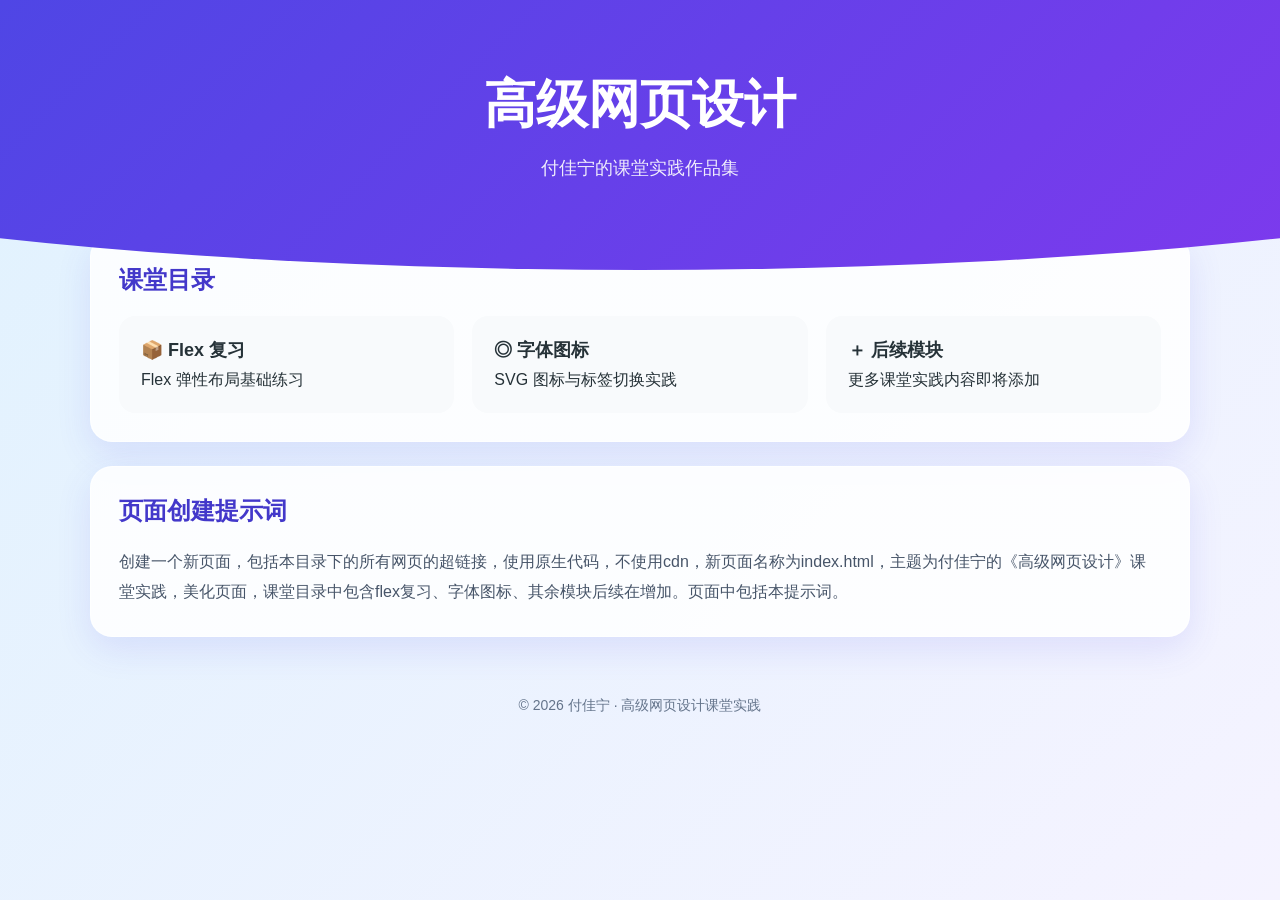
==== 新建文件夹/index.html @ 812271ee "提交网页设计作业并新增 GitHub 推送技能" ====
<!DOCTYPE html>
<html lang="zh-CN">
<head>
    <meta charset="UTF-8">
    <meta name="viewport" content="width=device-width, initial-scale=1.0">
    <title>付佳宁｜高级网页设计课堂实践</title>
    <style>
        * {
            box-sizing: border-box;
            margin: 0;
            padding: 0;
        }

        body {
            min-height: 100vh;
            color: #263238;
            font-family: "Microsoft YaHei", Arial, sans-serif;
            background: linear-gradient(135deg, #e0f2fe, #f5f3ff);
        }

        header {
            padding: 70px 20px 90px;
            text-align: center;
            color: white;
            background: linear-gradient(135deg, #4f46e5, #7c3aed);
            clip-path: ellipse(90% 70% at 50% 30%);
        }

        header h1 {
            margin-bottom: 16px;
            font-size: clamp(28px, 5vw, 52px);
        }

        header p {
            font-size: 18px;
            opacity: .9;
        }

        main {
            width: min(1100px, 92%);
            margin: -35px auto 40px;
        }

        .card {
            margin-bottom: 24px;
            padding: 28px;
            border: 1px solid rgba(255,255,255,.7);
            border-radius: 22px;
            background: rgba(255,255,255,.85);
            box-shadow: 0 12px 35px rgba(79, 70, 229, .12);
        }

        .card h2 {
            margin-bottom: 20px;
            color: #4338ca;
        }

        .catalog {
            display: grid;
            grid-template-columns: repeat(auto-fit, minmax(220px, 1fr));
            gap: 18px;
        }

        .item {
            display: block;
            padding: 22px;
            color: #263238;
            text-decoration: none;
            border-radius: 16px;
            background: #f8fafc;
            transition: .25s;
        }

        .item:hover {
            color: white;
            background: linear-gradient(135deg, #6366f1, #8b5cf6);
            transform: translateY(-5px);
        }

        .item strong {
            display: block;
            margin-bottom: 8px;
            font-size: 18px;
        }

        .prompt {
            line-height: 1.9;
            color: #475569;
            white-space: pre-wrap;
        }

        footer {
            padding: 20px;
            text-align: center;
            color: #64748b;
            font-size: 14px;
        }
    </style>
</head>
<body>
    <header>
        <h1>高级网页设计</h1>
        <p>付佳宁的课堂实践作品集</p>
    </header>

    <main>
        <section class="card">
            <h2>课堂目录</h2>

            <div class="catalog">
                <a class="item" href="flex复习.html">
                    <strong>📦 Flex 复习</strong>
                    <span>Flex 弹性布局基础练习</span>
                </a>

                <a class="item" href="9.16.html">
                    <strong>◎ 字体图标</strong>
                    <span>SVG 图标与标签切换实践</span>
                </a>

                <a class="item" href="#" onclick="return false;">
                    <strong>＋ 后续模块</strong>
                    <span>更多课堂实践内容即将添加</span>
                </a>
            </div>
        </section>

        <section class="card">
            <h2>页面创建提示词</h2>
            <p class="prompt">创建一个新页面，包括本目录下的所有网页的超链接，使用原生代码，不使用cdn，新页面名称为index.html，主题为付佳宁的《高级网页设计》课堂实践，美化页面，课堂目录中包含flex复习、字体图标、其余模块后续在增加。页面中包括本提示词。</p>
        </section>
    </main>

    <footer>
        © 2026 付佳宁 · 高级网页设计课堂实践
    </footer>
</body>
</html>
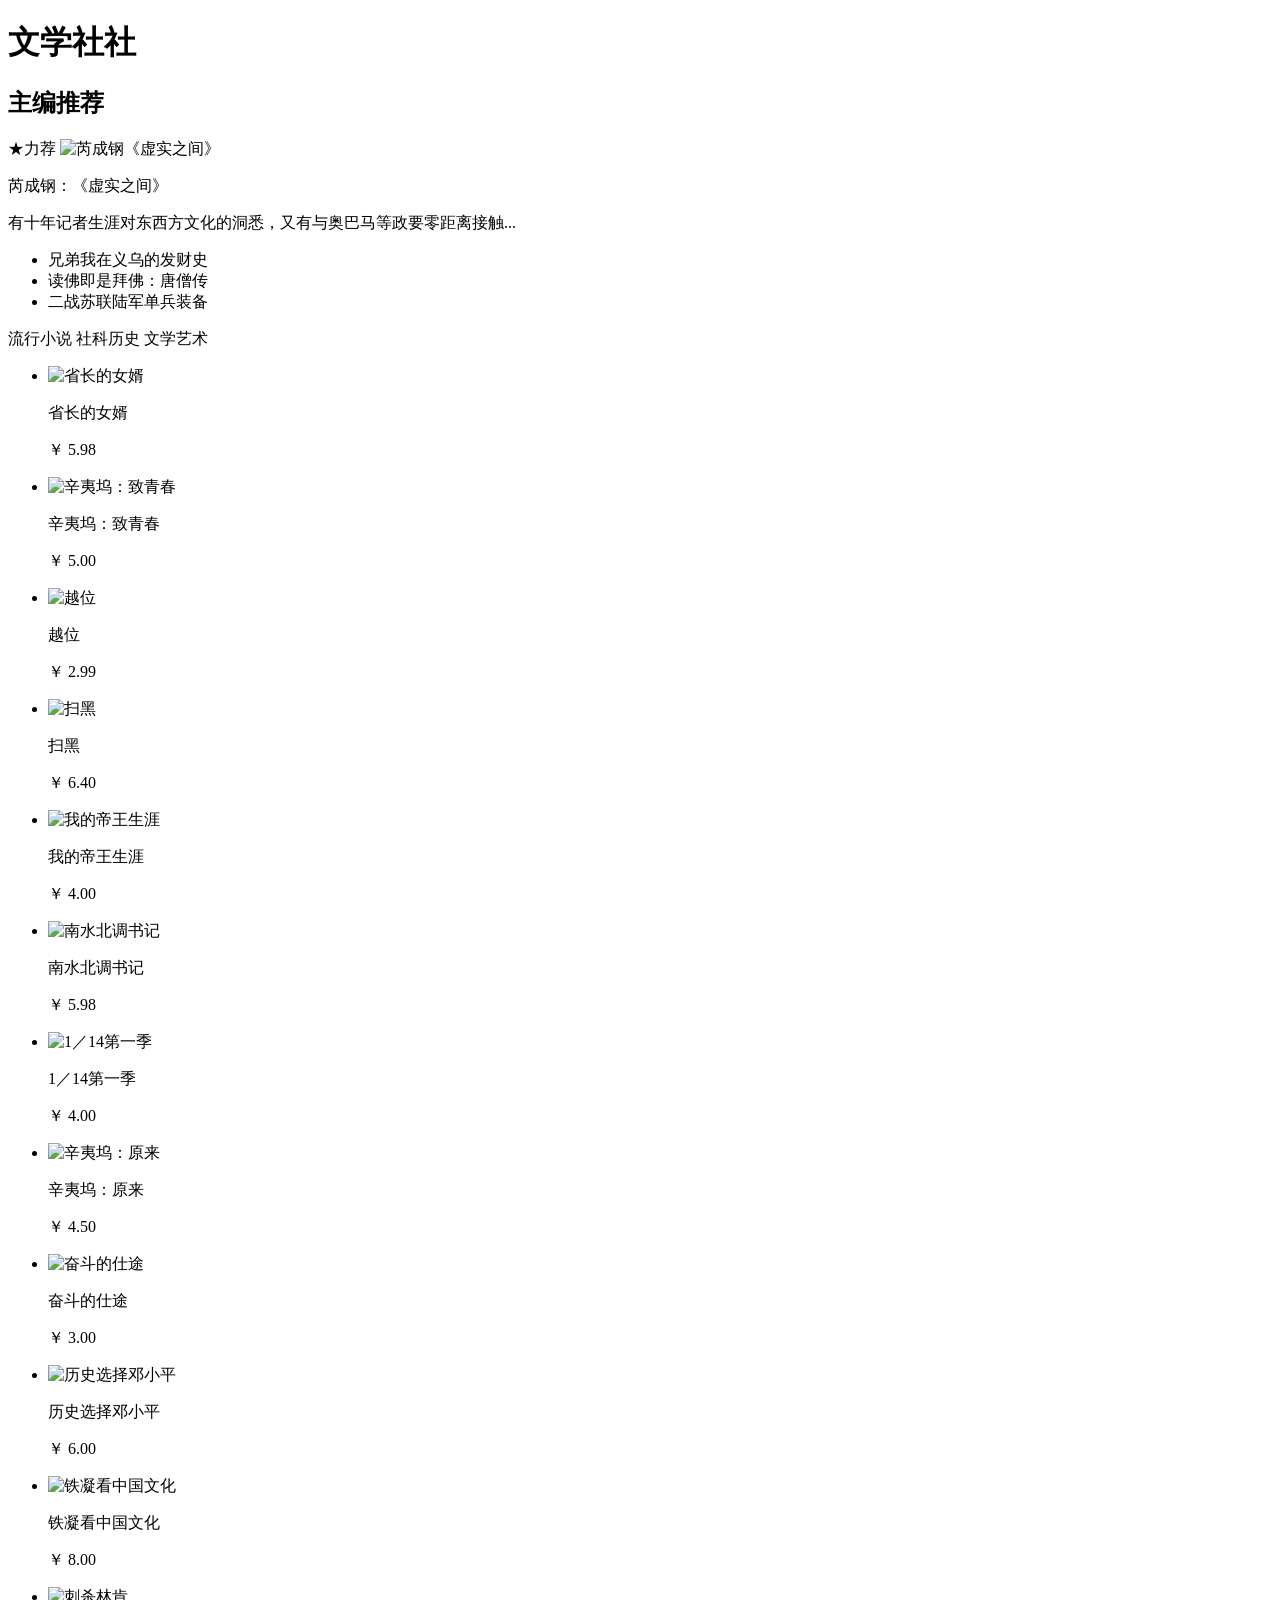
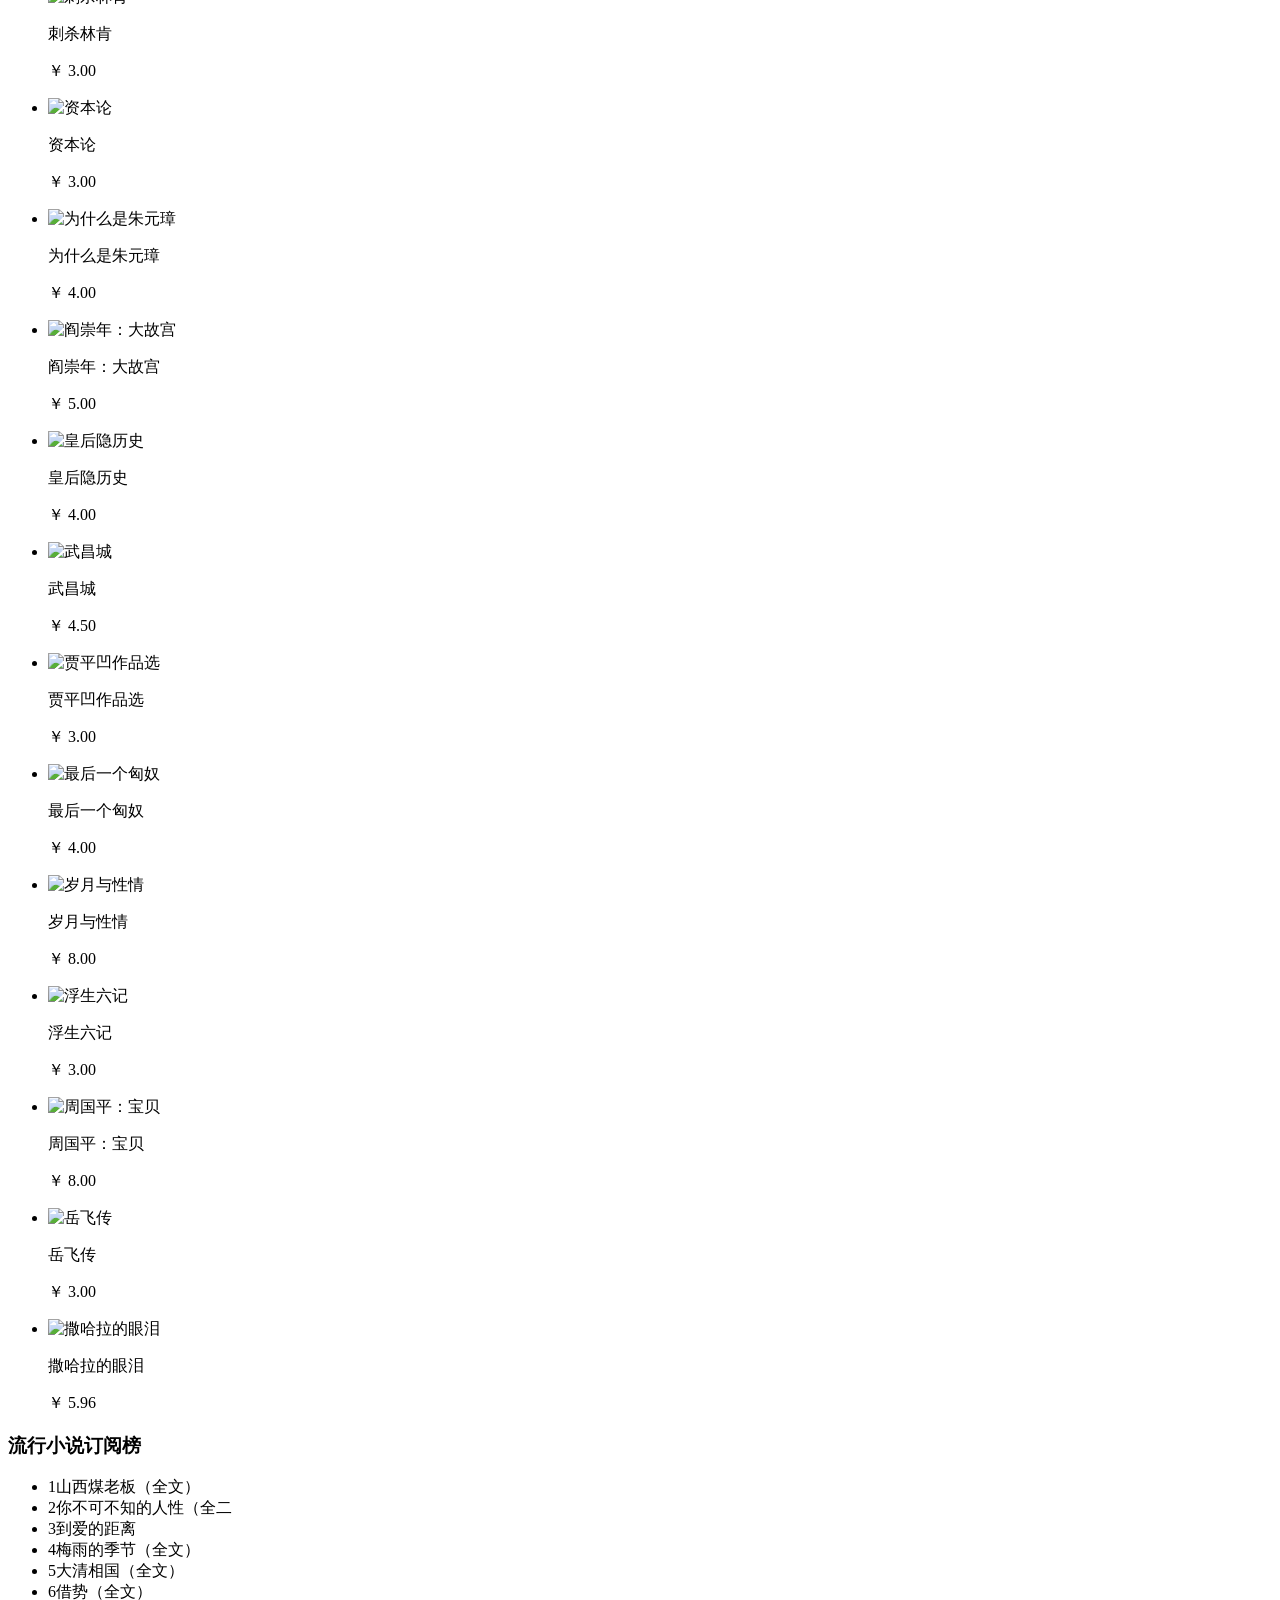
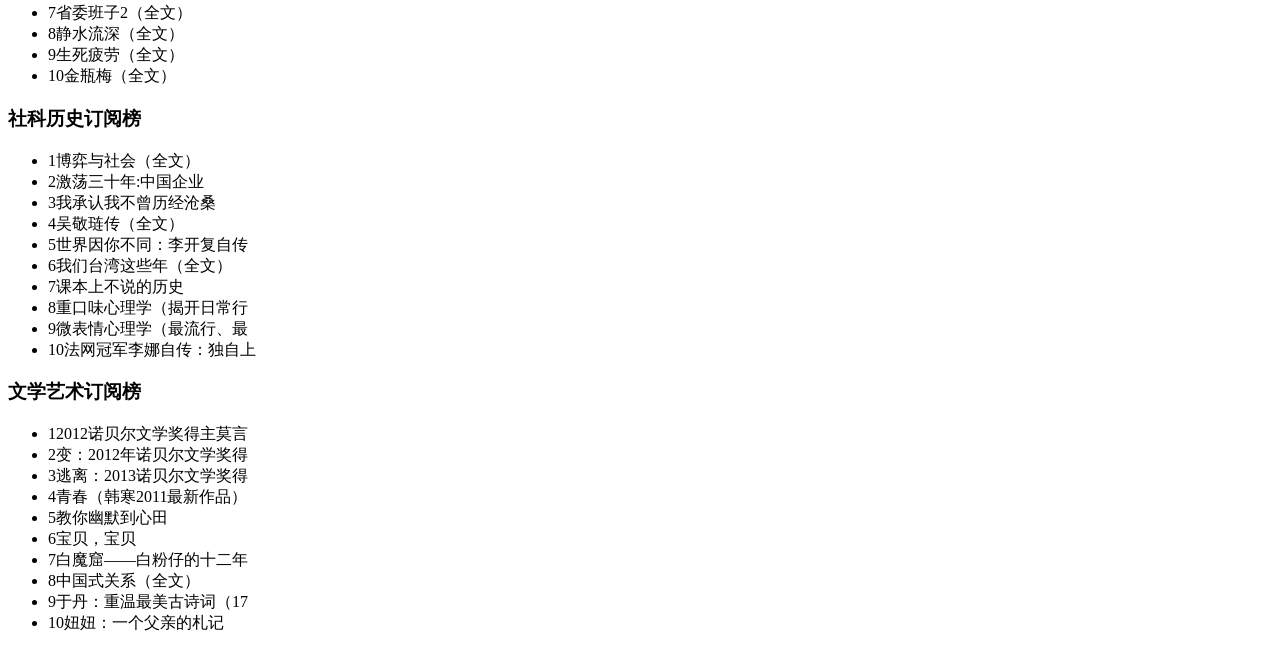
==== commit 9878e48c: "更新 .gitignore、新建文件夹页面及日期代码 - 新建文件夹: 新增 fjn_script.js、fjn_style.css、project_rules.md, 更新 index.html  " ====
--- a/新建文件夹/index.html
+++ b/新建文件夹/index.html
@@ -2,137 +2,151 @@
 <html lang="zh-CN">
 <head>
     <meta charset="UTF-8">
-    <meta name="viewport" content="width=device-width, initial-scale=1.0">
-    <title>付佳宁｜高级网页设计课堂实践</title>
-    <style>
-        * {
-            box-sizing: border-box;
-            margin: 0;
-            padding: 0;
-        }
-
-        body {
-            min-height: 100vh;
-            color: #263238;
-            font-family: "Microsoft YaHei", Arial, sans-serif;
-            background: linear-gradient(135deg, #e0f2fe, #f5f3ff);
-        }
-
-        header {
-            padding: 70px 20px 90px;
-            text-align: center;
-            color: white;
-            background: linear-gradient(135deg, #4f46e5, #7c3aed);
-            clip-path: ellipse(90% 70% at 50% 30%);
-        }
-
-        header h1 {
-            margin-bottom: 16px;
-            font-size: clamp(28px, 5vw, 52px);
-        }
-
-        header p {
-            font-size: 18px;
-            opacity: .9;
-        }
-
-        main {
-            width: min(1100px, 92%);
-            margin: -35px auto 40px;
-        }
-
-        .card {
-            margin-bottom: 24px;
-            padding: 28px;
-            border: 1px solid rgba(255,255,255,.7);
-            border-radius: 22px;
-            background: rgba(255,255,255,.85);
-            box-shadow: 0 12px 35px rgba(79, 70, 229, .12);
-        }
-
-        .card h2 {
-            margin-bottom: 20px;
-            color: #4338ca;
-        }
-
-        .catalog {
-            display: grid;
-            grid-template-columns: repeat(auto-fit, minmax(220px, 1fr));
-            gap: 18px;
-        }
-
-        .item {
-            display: block;
-            padding: 22px;
-            color: #263238;
-            text-decoration: none;
-            border-radius: 16px;
-            background: #f8fafc;
-            transition: .25s;
-        }
-
-        .item:hover {
-            color: white;
-            background: linear-gradient(135deg, #6366f1, #8b5cf6);
-            transform: translateY(-5px);
-        }
-
-        .item strong {
-            display: block;
-            margin-bottom: 8px;
-            font-size: 18px;
-        }
-
-        .prompt {
-            line-height: 1.9;
-            color: #475569;
-            white-space: pre-wrap;
-        }
-
-        footer {
-            padding: 20px;
-            text-align: center;
-            color: #64748b;
-            font-size: 14px;
-        }
-    </style>
+    <!-- fjn 文学社社图书频道页面 - 1比1还原效果图 -->
+    <title>fjn - 文学社社</title>
+    <link rel="stylesheet" href="css/fjn_style.css">
 </head>
 <body>
-    <header>
-        <h1>高级网页设计</h1>
-        <p>付佳宁的课堂实践作品集</p>
-    </header>
+    <!-- fjn 页面整体容器 -->
+    <div class="fjn_container" id="fjn_container">
 
-    <main>
-        <section class="card">
-            <h2>课堂目录</h2>
+        <!-- fjn 顶部标题区 -->
+        <div class="fjn_header" id="fjn_header">
+            <h1 class="fjn_title" id="fjn_title">文学社社</h1>
+        </div>
 
-            <div class="catalog">
-                <a class="item" href="flex复习.html">
-                    <strong>📦 Flex 复习</strong>
-                    <span>Flex 弹性布局基础练习</span>
-                </a>
+        <!-- fjn 主体三栏区域 -->
+        <div class="fjn_main" id="fjn_main">
 
-                <a class="item" href="9.16.html">
-                    <strong>◎ 字体图标</strong>
-                    <span>SVG 图标与标签切换实践</span>
-                </a>
+            <!-- fjn 左栏：主编推荐 -->
+            <div class="fjn_left" id="fjn_left">
+                <h2 class="fjn_leftTitle" id="fjn_leftTitle">主编推荐</h2>
+                <div class="fjn_recommend" id="fjn_recommend">
+                    <div class="fjn_recommendPic" id="fjn_recommendPic">
+                        <span class="fjn_badge" id="fjn_badge">★力荐</span>
+                        <img src="img/rui.jpg" alt="芮成钢《虚实之间》" class="fjn_recommendImg" id="fjn_recommendImg">
+                    </div>
+                    <p class="fjn_recommendName" id="fjn_recommendName">芮成钢：《虚实之间》</p>
+                    <p class="fjn_recommendDesc" id="fjn_recommendDesc">有十年记者生涯对东西方文化的洞悉，又有与奥巴马等政要零距离接触...</p>
+                </div>
+                <!-- fjn 左栏底部推荐列表 -->
+                <ul class="fjn_leftList" id="fjn_leftList">
+                    <li class="fjn_leftItem">兄弟我在义乌的发财史</li>
+                    <li class="fjn_leftItem">读佛即是拜佛：唐僧传</li>
+                    <li class="fjn_leftItem">二战苏联陆军单兵装备</li>
+                </ul>
+            </div>
 
-                <a class="item" href="#" onclick="return false;">
-                    <strong>＋ 后续模块</strong>
-                    <span>更多课堂实践内容即将添加</span>
-                </a>
+            <!-- fjn 中栏：选项卡 + 图书列表 -->
+            <div class="fjn_mid" id="fjn_mid">
+                <!-- fjn 选项卡导航 -->
+                <div class="fjn_tabBar" id="fjn_tabBar">
+                    <span class="fjn_tab fjn_active" id="fjn_tab0">流行小说</span>
+                    <span class="fjn_tab" id="fjn_tab1">社科历史</span>
+                    <span class="fjn_tab" id="fjn_tab2">文学艺术</span>
+                </div>
+
+                <!-- fjn 面板0：流行小说 -->
+                <div class="fjn_panel" id="fjn_panel0">
+                    <ul class="fjn_bookList" id="fjn_bookList0">
+                        <li class="fjn_book"><img src="img/a1.jpg" alt="省长的女婿" class="fjn_cover"><p class="fjn_name">省长的女婿</p><p class="fjn_price">￥ 5.98</p></li>
+                        <li class="fjn_book"><img src="img/a2.jpg" alt="辛夷坞：致青春" class="fjn_cover"><p class="fjn_name">辛夷坞：致青春</p><p class="fjn_price">￥ 5.00</p></li>
+                        <li class="fjn_book"><img src="img/a3.jpg" alt="越位" class="fjn_cover"><p class="fjn_name">越位</p><p class="fjn_price">￥ 2.99</p></li>
+                        <li class="fjn_book"><img src="img/a4.jpg" alt="扫黑" class="fjn_cover"><p class="fjn_name">扫黑</p><p class="fjn_price">￥ 6.40</p></li>
+                        <li class="fjn_book"><img src="img/a5.jpg" alt="我的帝王生涯" class="fjn_cover"><p class="fjn_name">我的帝王生涯</p><p class="fjn_price">￥ 4.00</p></li>
+                        <li class="fjn_book"><img src="img/a6.jpg" alt="南水北调书记" class="fjn_cover"><p class="fjn_name">南水北调书记</p><p class="fjn_price">￥ 5.98</p></li>
+                        <li class="fjn_book"><img src="img/a7.jpg" alt="1／14第一季" class="fjn_cover"><p class="fjn_name">1／14第一季</p><p class="fjn_price">￥ 4.00</p></li>
+                        <li class="fjn_book"><img src="img/a8.jpg" alt="辛夷坞：原来" class="fjn_cover"><p class="fjn_name">辛夷坞：原来</p><p class="fjn_price">￥ 4.50</p></li>
+                    </ul>
+                </div>
+
+                <!-- fjn 面板1：社科历史 -->
+                <div class="fjn_panel fjn_hide" id="fjn_panel1">
+                    <ul class="fjn_bookList" id="fjn_bookList1">
+                        <li class="fjn_book"><img src="img/b1.jpg" alt="奋斗的仕途" class="fjn_cover"><p class="fjn_name">奋斗的仕途</p><p class="fjn_price">￥ 3.00</p></li>
+                        <li class="fjn_book"><img src="img/b2.jpg" alt="历史选择邓小平" class="fjn_cover"><p class="fjn_name">历史选择邓小平</p><p class="fjn_price">￥ 6.00</p></li>
+                        <li class="fjn_book"><img src="img/b3.jpg" alt="铁凝看中国文化" class="fjn_cover"><p class="fjn_name">铁凝看中国文化</p><p class="fjn_price">￥ 8.00</p></li>
+                        <li class="fjn_book"><img src="img/b4.jpg" alt="刺杀林肯" class="fjn_cover"><p class="fjn_name">刺杀林肯</p><p class="fjn_price">￥ 3.00</p></li>
+                        <li class="fjn_book"><img src="img/b5.jpg" alt="资本论" class="fjn_cover"><p class="fjn_name">资本论</p><p class="fjn_price">￥ 3.00</p></li>
+                        <li class="fjn_book"><img src="img/b6.jpg" alt="为什么是朱元璋" class="fjn_cover"><p class="fjn_name">为什么是朱元璋</p><p class="fjn_price">￥ 4.00</p></li>
+                        <li class="fjn_book"><img src="img/b7.jpg" alt="阎崇年：大故宫" class="fjn_cover"><p class="fjn_name">阎崇年：大故宫</p><p class="fjn_price">￥ 5.00</p></li>
+                        <li class="fjn_book"><img src="img/b8.jpg" alt="皇后隐历史" class="fjn_cover"><p class="fjn_name">皇后隐历史</p><p class="fjn_price">￥ 4.00</p></li>
+                    </ul>
+                </div>
+
+                <!-- fjn 面板2：文学艺术 -->
+                <div class="fjn_panel fjn_hide" id="fjn_panel2">
+                    <ul class="fjn_bookList" id="fjn_bookList2">
+                        <li class="fjn_book"><img src="img/c1.jpg" alt="武昌城" class="fjn_cover"><p class="fjn_name">武昌城</p><p class="fjn_price">￥ 4.50</p></li>
+                        <li class="fjn_book"><img src="img/c2.jpg" alt="贾平凹作品选" class="fjn_cover"><p class="fjn_name">贾平凹作品选</p><p class="fjn_price">￥ 3.00</p></li>
+                        <li class="fjn_book"><img src="img/c3.jpg" alt="最后一个匈奴" class="fjn_cover"><p class="fjn_name">最后一个匈奴</p><p class="fjn_price">￥ 4.00</p></li>
+                        <li class="fjn_book"><img src="img/c4.jpg" alt="岁月与性情" class="fjn_cover"><p class="fjn_name">岁月与性情</p><p class="fjn_price">￥ 8.00</p></li>
+                        <li class="fjn_book"><img src="img/c5.jpg" alt="浮生六记" class="fjn_cover"><p class="fjn_name">浮生六记</p><p class="fjn_price">￥ 3.00</p></li>
+                        <li class="fjn_book"><img src="img/c6.jpg" alt="周国平：宝贝" class="fjn_cover"><p class="fjn_name">周国平：宝贝</p><p class="fjn_price">￥ 8.00</p></li>
+                        <li class="fjn_book"><img src="img/c7.jpg" alt="岳飞传" class="fjn_cover"><p class="fjn_name">岳飞传</p><p class="fjn_price">￥ 3.00</p></li>
+                        <li class="fjn_book"><img src="img/c8.jpg" alt="撒哈拉的眼泪" class="fjn_cover"><p class="fjn_name">撒哈拉的眼泪</p><p class="fjn_price">￥ 5.96</p></li>
+                    </ul>
+                </div>
             </div>
-        </section>
 
-        <section class="card">
-            <h2>页面创建提示词</h2>
-            <p class="prompt">创建一个新页面，包括本目录下的所有网页的超链接，使用原生代码，不使用cdn，新页面名称为index.html，主题为付佳宁的《高级网页设计》课堂实践，美化页面，课堂目录中包含flex复习、字体图标、其余模块后续在增加。页面中包括本提示词。</p>
-        </section>
-    </main>
+            <!-- fjn 右栏：订阅榜 -->
+            <div class="fjn_right" id="fjn_right">
+                <!-- fjn 榜单0：流行小说订阅榜 -->
+                <div class="fjn_rankPanel" id="fjn_rankPanel0">
+                    <h3 class="fjn_rankTitle" id="fjn_rankTitle0">流行小说订阅榜</h3>
+                    <ul class="fjn_rankList" id="fjn_rankList0">
+                        <li class="fjn_rankItem"><span class="fjn_num fjn_numRed">1</span>山西煤老板（全文）</li>
+                        <li class="fjn_rankItem"><span class="fjn_num fjn_numRed">2</span>你不可不知的人性（全二</li>
+                        <li class="fjn_rankItem"><span class="fjn_num fjn_numRed">3</span>到爱的距离</li>
+                        <li class="fjn_rankItem"><span class="fjn_num fjn_numGray">4</span>梅雨的季节（全文）</li>
+                        <li class="fjn_rankItem"><span class="fjn_num fjn_numGray">5</span>大清相国（全文）</li>
+                        <li class="fjn_rankItem"><span class="fjn_num fjn_numGray">6</span>借势（全文）</li>
+                        <li class="fjn_rankItem"><span class="fjn_num fjn_numGray">7</span>省委班子2（全文）</li>
+                        <li class="fjn_rankItem"><span class="fjn_num fjn_numGray">8</span>静水流深（全文）</li>
+                        <li class="fjn_rankItem"><span class="fjn_num fjn_numGray">9</span>生死疲劳（全文）</li>
+                        <li class="fjn_rankItem"><span class="fjn_num fjn_numGray">10</span>金瓶梅（全文）</li>
+                    </ul>
+                </div>
 
-    <footer>
-        © 2026 付佳宁 · 高级网页设计课堂实践
-    </footer>
+                <!-- fjn 榜单1：社科历史订阅榜 -->
+                <div class="fjn_rankPanel fjn_hide" id="fjn_rankPanel1">
+                    <h3 class="fjn_rankTitle" id="fjn_rankTitle1">社科历史订阅榜</h3>
+                    <ul class="fjn_rankList" id="fjn_rankList1">
+                        <li class="fjn_rankItem"><span class="fjn_num fjn_numRed">1</span>博弈与社会（全文）</li>
+                        <li class="fjn_rankItem"><span class="fjn_num fjn_numRed">2</span>激荡三十年:中国企业</li>
+                        <li class="fjn_rankItem"><span class="fjn_num fjn_numRed">3</span>我承认我不曾历经沧桑</li>
+                        <li class="fjn_rankItem"><span class="fjn_num fjn_numGray">4</span>吴敬琏传（全文）</li>
+                        <li class="fjn_rankItem"><span class="fjn_num fjn_numGray">5</span>世界因你不同：李开复自传</li>
+                        <li class="fjn_rankItem"><span class="fjn_num fjn_numGray">6</span>我们台湾这些年（全文）</li>
+                        <li class="fjn_rankItem"><span class="fjn_num fjn_numGray">7</span>课本上不说的历史</li>
+                        <li class="fjn_rankItem"><span class="fjn_num fjn_numGray">8</span>重口味心理学（揭开日常行</li>
+                        <li class="fjn_rankItem"><span class="fjn_num fjn_numGray">9</span>微表情心理学（最流行、最</li>
+                        <li class="fjn_rankItem"><span class="fjn_num fjn_numGray">10</span>法网冠军李娜自传：独自上</li>
+                    </ul>
+                </div>
+
+                <!-- fjn 榜单2：文学艺术订阅榜 -->
+                <div class="fjn_rankPanel fjn_hide" id="fjn_rankPanel2">
+                    <h3 class="fjn_rankTitle" id="fjn_rankTitle2">文学艺术订阅榜</h3>
+                    <ul class="fjn_rankList" id="fjn_rankList2">
+                        <li class="fjn_rankItem"><span class="fjn_num fjn_numRed">1</span>2012诺贝尔文学奖得主莫言</li>
+                        <li class="fjn_rankItem"><span class="fjn_num fjn_numRed">2</span>变：2012年诺贝尔文学奖得</li>
+                        <li class="fjn_rankItem"><span class="fjn_num fjn_numRed">3</span>逃离：2013诺贝尔文学奖得</li>
+                        <li class="fjn_rankItem"><span class="fjn_num fjn_numGray">4</span>青春（韩寒2011最新作品）</li>
+                        <li class="fjn_rankItem"><span class="fjn_num fjn_numGray">5</span>教你幽默到心田</li>
+                        <li class="fjn_rankItem"><span class="fjn_num fjn_numGray">6</span>宝贝，宝贝</li>
+                        <li class="fjn_rankItem"><span class="fjn_num fjn_numGray">7</span>白魔窟——白粉仔的十二年</li>
+                        <li class="fjn_rankItem"><span class="fjn_num fjn_numGray">8</span>中国式关系（全文）</li>
+                        <li class="fjn_rankItem"><span class="fjn_num fjn_numGray">9</span>于丹：重温最美古诗词（17</li>
+                        <li class="fjn_rankItem"><span class="fjn_num fjn_numGray">10</span>妞妞：一个父亲的札记</li>
+                    </ul>
+                </div>
+            </div>
+
+        </div>
+    </div>
+
+    <!-- fjn 引入页面脚本 -->
+    <script src="js/fjn_script.js"></script>
 </body>
-</html>+</html>
